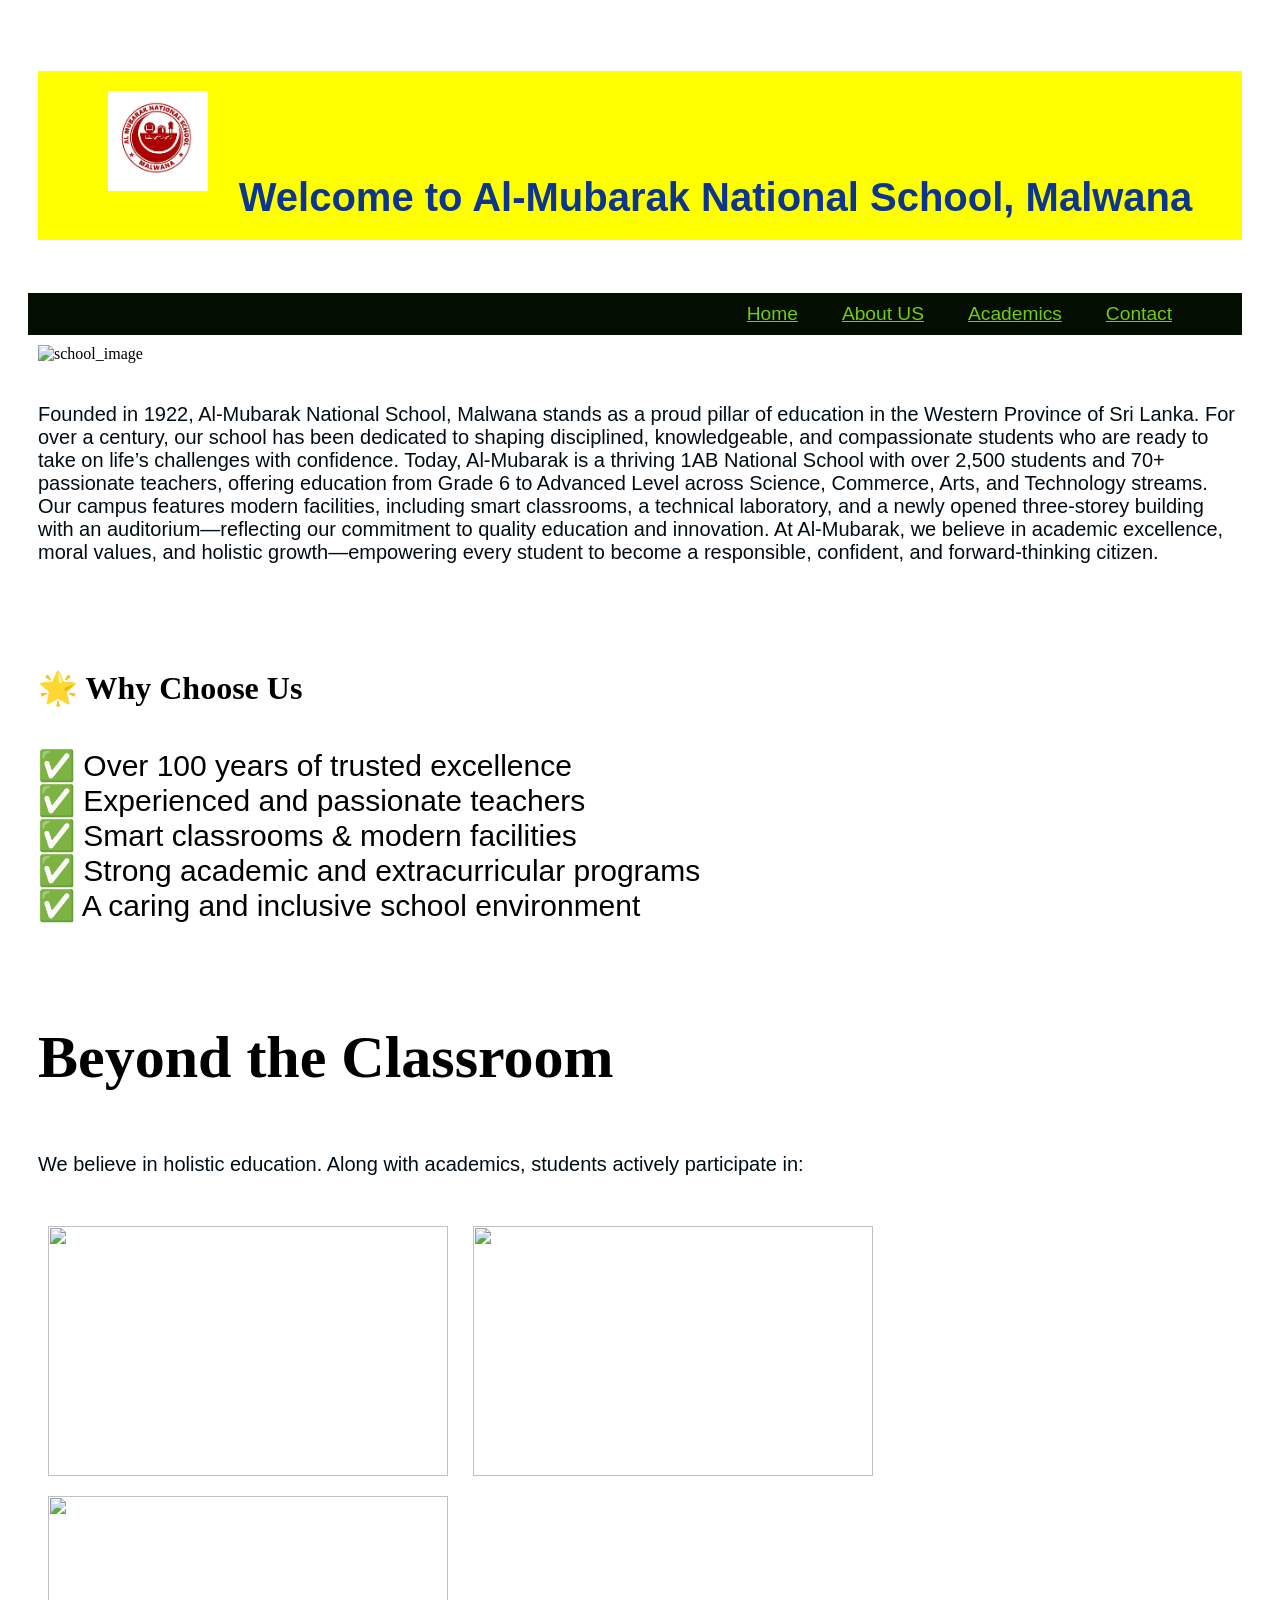
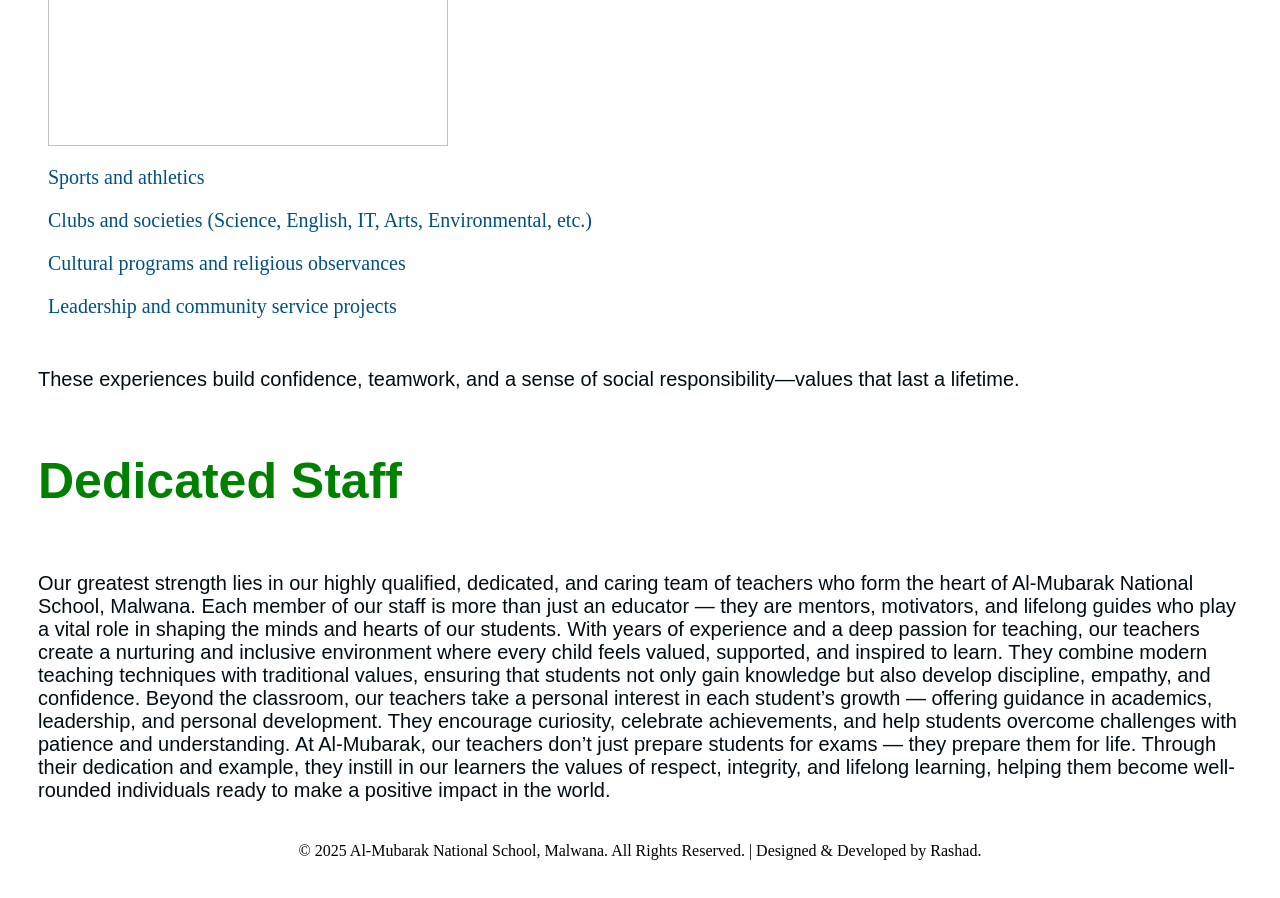
==== index.html @ 5258eaf8 "Created a School Website" ====
<!DOCTYPE html>
<html lang="en">

<head>
    <meta charset="UTF-8">
    <meta name="viewport" content="width=device-width, initial-scale=1.0">
    <link rel='styleSheet' href='Assets/Css/index.css'>
    <title>School Website</title>
</head>
<section>

    <h1 class="h1_class" style="padding-top:0px;"> 
       <img src="Assets/icon/images.jpg"class="icons"> Welcome to Al-Mubarak National School, Malwana </h1>
</section>

<body>



    <nav>
        <a href="index.html">Home</a>
        <a href="About.html">About US</a>
        <a href="Academics.html">Academics</a>
        <a href="Contact.html">Contact</a>
        <span></span>
    </nav>
    <img src="Assets/Image/school_image.png" alt="school_image">
    <p class="descriptions">
        Founded in 1922, Al-Mubarak National School, Malwana stands as a proud pillar of education in the Western
        Province of Sri Lanka. For over a century, our school has been dedicated to shaping disciplined, knowledgeable,
        and compassionate students who are ready to take on life’s challenges with confidence.

        Today, Al-Mubarak is a thriving 1AB National School with over 2,500 students and 70+ passionate teachers,
        offering education from Grade 6 to Advanced Level across Science, Commerce, Arts, and Technology streams.

        Our campus features modern facilities, including smart classrooms, a technical laboratory, and a newly opened
        three-storey building with an auditorium—reflecting our commitment to quality education and innovation.

        At Al-Mubarak, we believe in academic excellence, moral values, and holistic growth—empowering every student to
        become a responsible, confident, and forward-thinking citizen.
    </p>


    <p>
        <br>
    <h1>🌟 Why Choose Us</h1>
    <div class="list">
        ✅ Over 100 years of trusted excellence<br>
        ✅ Experienced and passionate teachers<br>
        ✅ Smart classrooms & modern facilities<br>
        ✅ Strong academic and extracurricular programs<br>
        ✅ A caring and inclusive school environment<br>
    </div>
    </p>
    <h1 style="font-size:60px;">
        Beyond the Classroom
    </h1>

   <p class="descriptions"> We believe in holistic education. Along with academics, students actively participate in:</p>

    <ul class="ul_decorate">
        <img src="Assets/Image/sports.jpg" class="image_unique">
        <img src="Assets/Image/Communities.jpg" class="image_unique">
        <img src="Assets/Image/leadership_Programs.jpg" class="image_unique">

        <li>Sports and athletics</li>
        <li>Clubs and societies (Science, English, IT, Arts, Environmental, etc.)</li>
        <li>Cultural programs and religious observances</li>
        <li>Leadership and community service projects</li>

    </ul>

    <p class="descriptions">These experiences build confidence, teamwork, and a sense of social responsibility—values
        that last a lifetime.
    </p>

    <h2 style="font-size:50px; color:green; font-family:'Franklin Gothic Medium', 'Arial Narrow', Arial, sans-serif;">
        Dedicated Staff
    </h2>
    <p class="descriptions">
        Our greatest strength lies in our highly qualified, dedicated, and caring team of teachers who form the heart of
        Al-Mubarak National School, Malwana.
        Each member of our staff is more than just an educator — they are mentors, motivators, and lifelong guides who
        play a vital role in shaping the minds and hearts of our students.

        With years of experience and a deep passion for teaching, our teachers create a nurturing and inclusive
        environment where every child feels valued, supported, and inspired to learn. They combine modern teaching
        techniques with traditional values, ensuring that students not only gain knowledge but also develop discipline,
        empathy, and confidence.

        Beyond the classroom, our teachers take a personal interest in each student’s growth — offering guidance in
        academics, leadership, and personal development.
        They encourage curiosity, celebrate achievements, and help students overcome challenges with patience and
        understanding.

        At Al-Mubarak, our teachers don’t just prepare students for exams — they prepare them for life.
        Through their dedication and example, they instill in our learners the values of respect, integrity, and
        lifelong learning, helping them become well-rounded individuals ready to make a positive impact in the world.
    </p>
   
<footer style="text-align: center;">
    
    &copy;   2025 Al-Mubarak National School, Malwana. All Rights Reserved. | Designed & Developed by Rashad.

</body>

</html>
---- Assets/Css/index.css ----
*{
    padding:10px;
    
    

}
a{
    
    font-family:'Lucida Sans', 'Lucida Sans Regular', 'Lucida Grande', 'Lucida Sans Unicode', Geneva, Verdana, sans-serif;
    font-size:larger;
    color:rgb(115, 204, 13);
    background-color: none;
   

  
    

}

.descriptions{
    font-family:'Trebuchet MS', 'Lucida Sans Unicode', 'Lucida Grande', 'Lucida Sans', Arial, sans-serif;
    color:rgb(1, 13, 20);
}
.h1_class{
    color:rgb(12, 53, 141);
    padding:20px;
    font-size:40px;
    text-align:center;
    font-family:'Segoe UI', Tahoma, Geneva, Verdana, sans-serif;
    background-color: yellow;
    


}
p{
    line-break:none;
    font-size:20px;
    color:black;
   font-size:20px;
}
nav{
    margin-right:10px;
    margin-top:10px;
    background-color:rgb(3, 14, 1);
    text-align:right;
   
    

}
nav a{
   margin:0px;
   padding:0px;
    
   margin-right: 40px;
   
   
   
   

}
img{
    width:700px;
    height:400px;
}

.about_section_h2{
   background-color:rgb(0, 255, 13);
   padding:10px;
   font-size:40px;
   background-size:80px; 
   margin: 10px;
   height:80px;
   padding: 80px;
   
}
.description_academics{
    color:rgb(7, 7, 114);
    font-family:'Lucida Sans', 'Lucida Sans Regular', 'Lucida Grande', 'Lucida Sans Unicode', Geneva, Verdana, sans-serif;
}
.Academics_h2{
    padding:20px;
    color:rgb(9, 22, 16);
    background-color:rgb(8, 122, 112);
}
.list{
    font-family:'Gill Sans', 'Gill Sans MT', Calibri, 'Trebuchet MS', sans-serif;
    font-size:30px;
}
.ul_decorate{
    color: rgb(0, 81, 128);
    font-size:20px;
    list-style-type: none;
}

.image_unique{

    width:400px;
    height: 250px;
}
.contact_us{
    color:rgb(72, 17, 224);
    font-family: 'Times New Roman', Times, serif;
    font-size:40px;

    
}
.icons{
    width:100px;
    height:100px;
    padding:20px;
    margin:0px;
    

}
.btn{
    border-radius:20px;
    
    width:90px;
    background-color:green;
}
.cotact_details{
align-items:center;
}
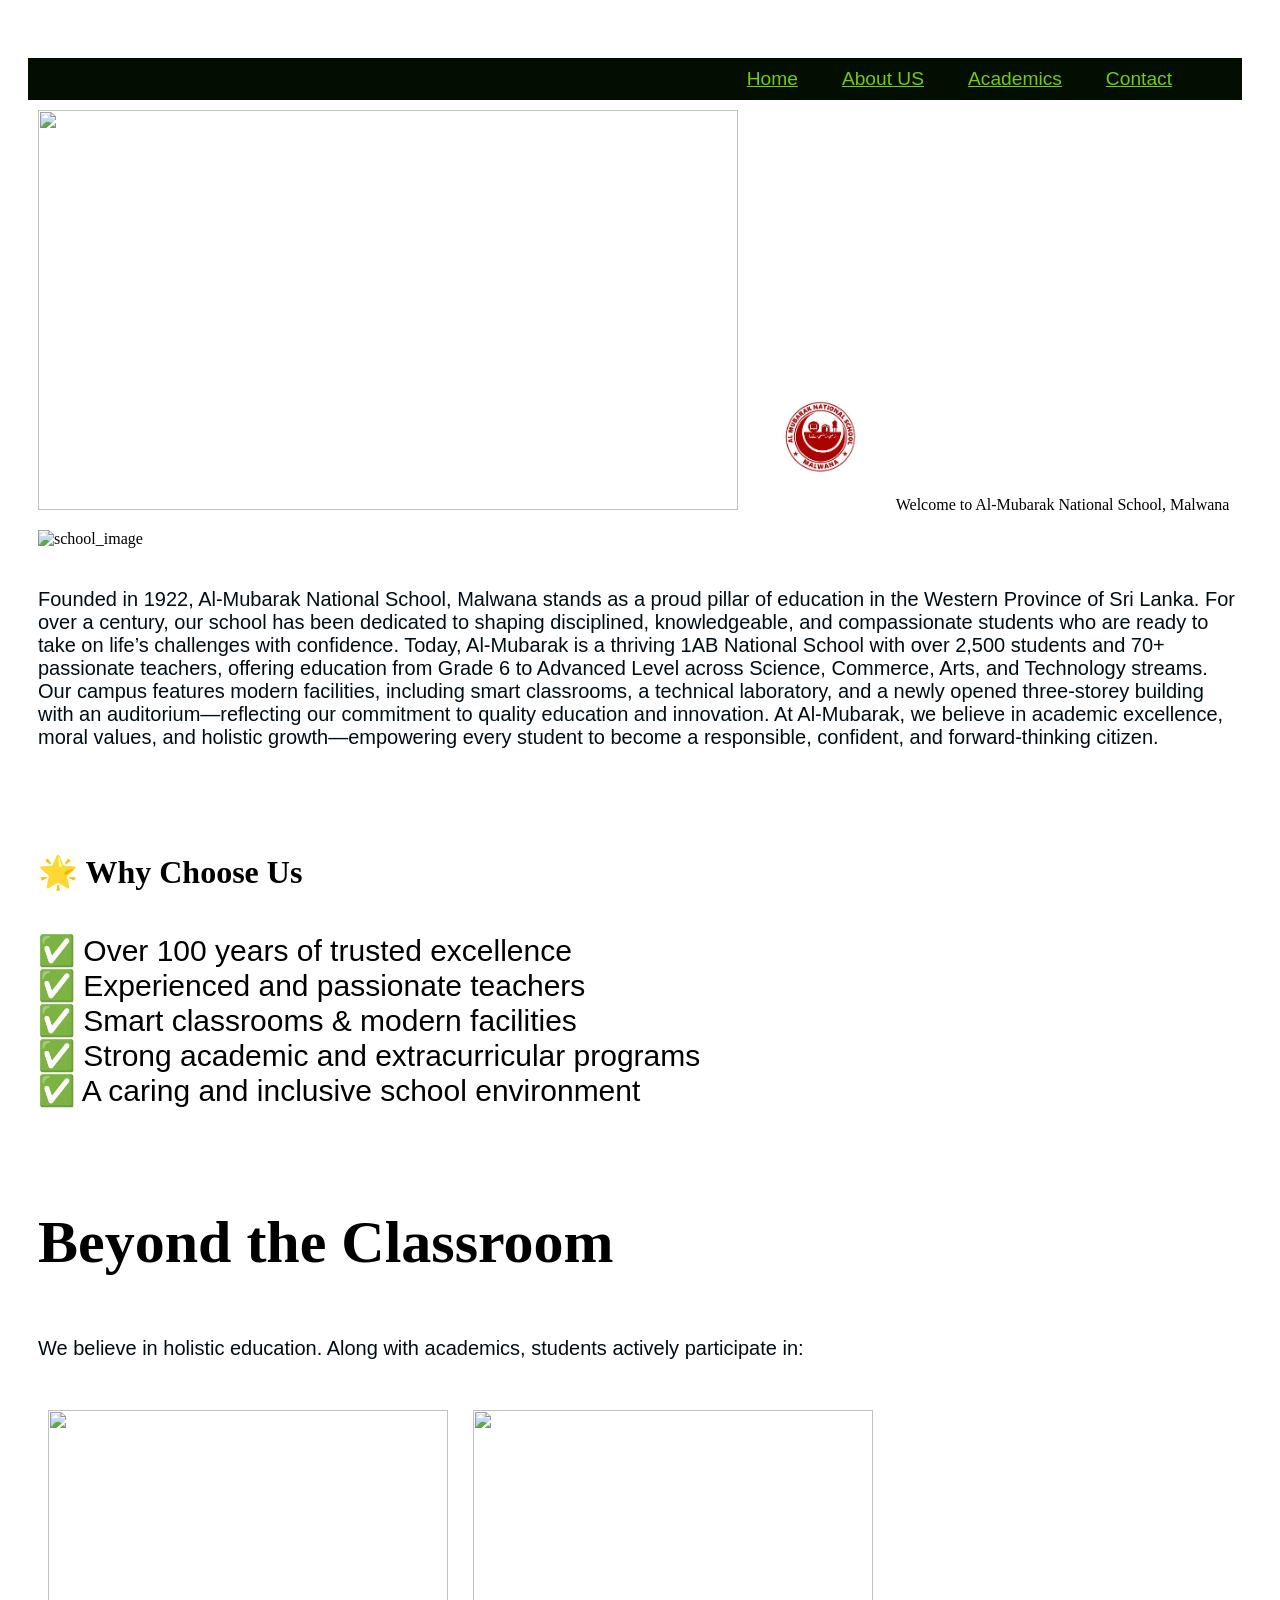
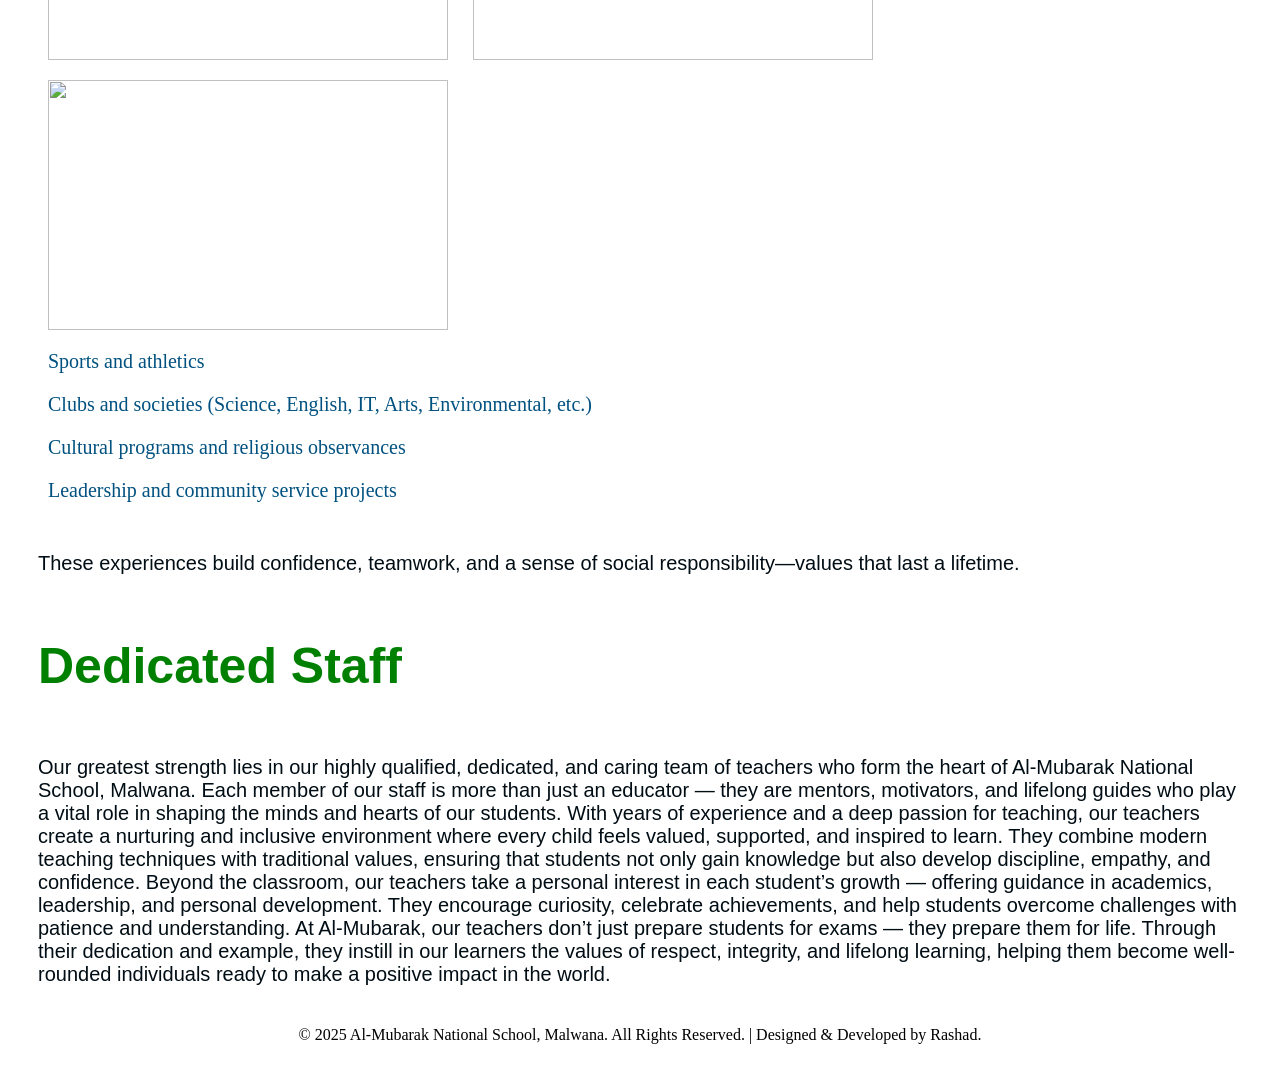
==== commit b60f7a73: "created an image background for school in index.html file and created css and also created imae logo" ====
--- a/index.html
+++ b/index.html
@@ -9,8 +9,9 @@
 </head>
 <section>
 
-    <h1 class="h1_class" style="padding-top:0px;"> 
-       <img src="Assets/icon/images.jpg"class="icons"> Welcome to Al-Mubarak National School, Malwana </h1>
+    
+
+       
 </section>
 
 <body>
@@ -24,6 +25,8 @@
         <a href="Contact.html">Contact</a>
         <span></span>
     </nav>
+    <img src="Assets/image/school.jpeg" class ="background-img">
+    <img src="Assets/icon/images.jpg"class="icons"> Welcome to Al-Mubarak National School, Malwana </h1>
     <img src="Assets/Image/school_image.png" alt="school_image">
     <p class="descriptions">
         Founded in 1922, Al-Mubarak National School, Malwana stands as a proud pillar of education in the Western
--- a/Assets/Css/index.css
+++ b/Assets/Css/index.css
@@ -31,6 +31,10 @@
     
 
 
+}
+
+.background-img{
+    background-image:initial;
 }
 p{
     line-break:none;
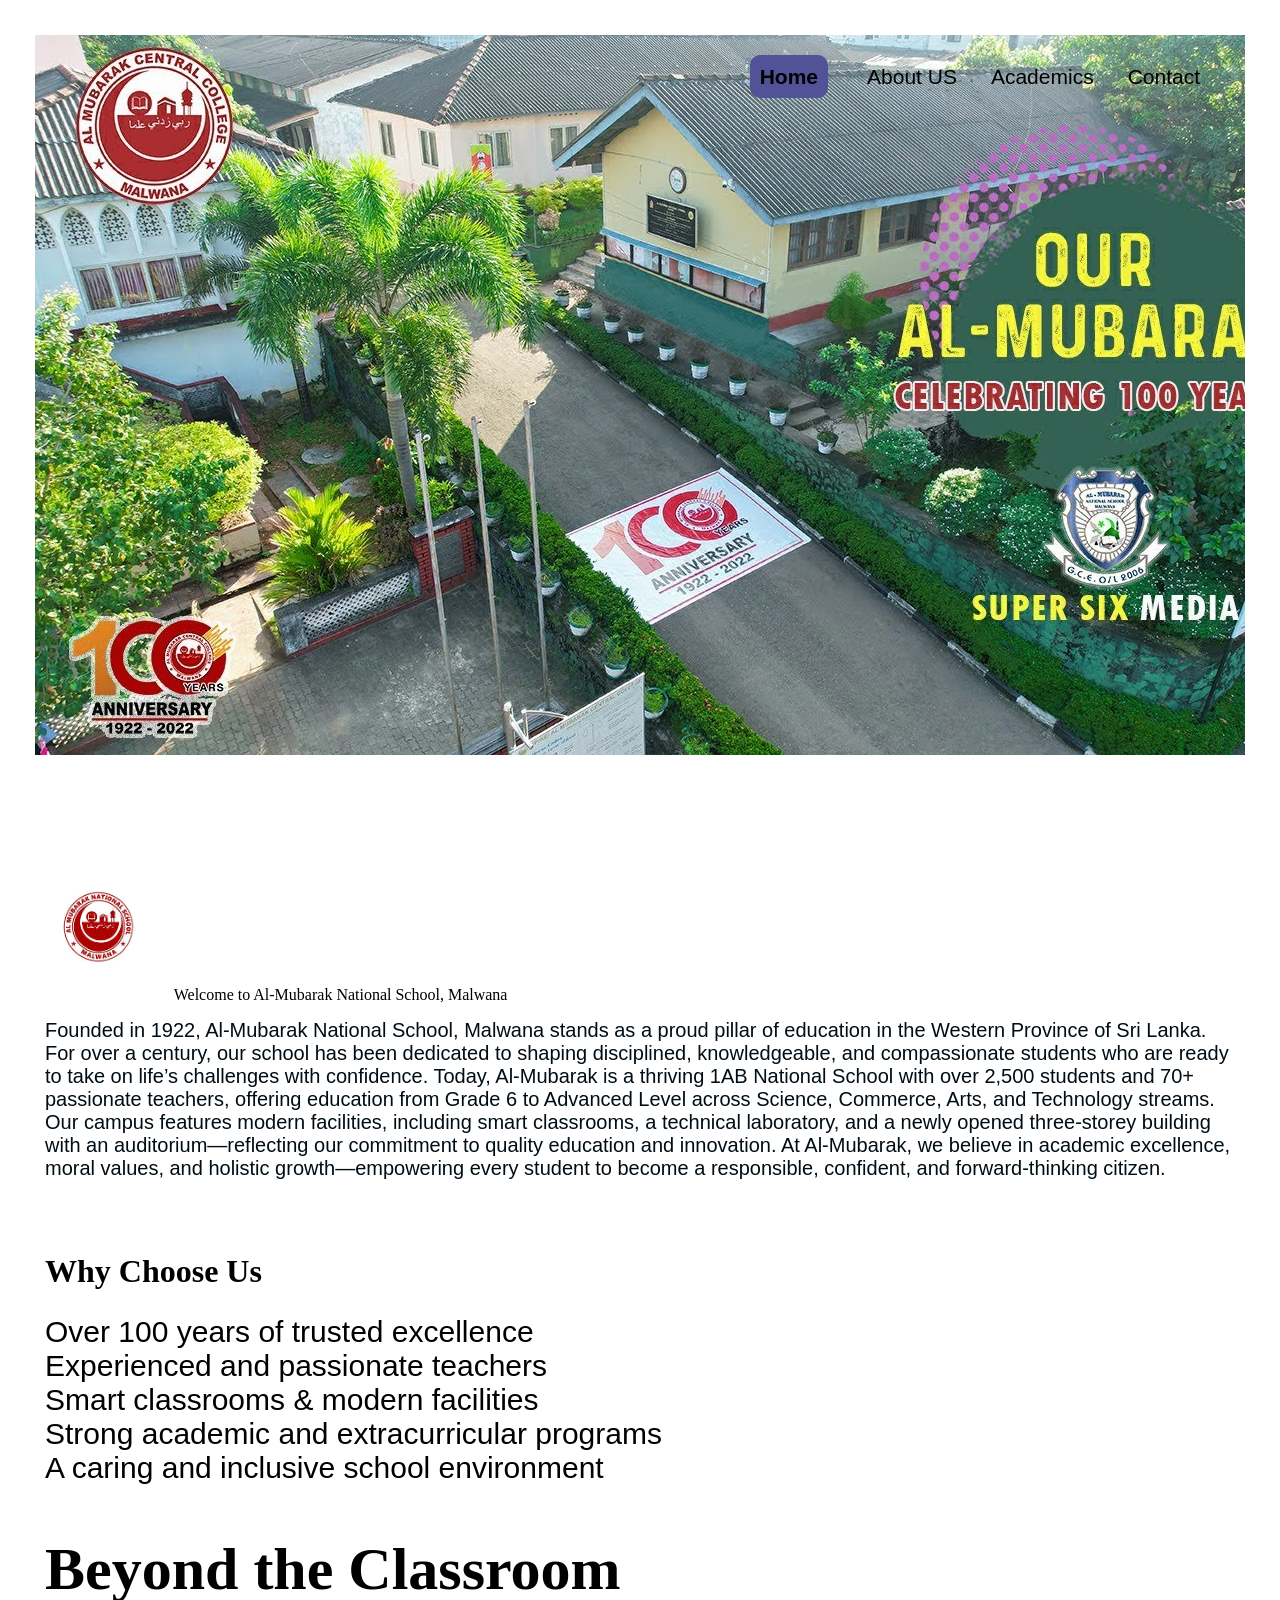
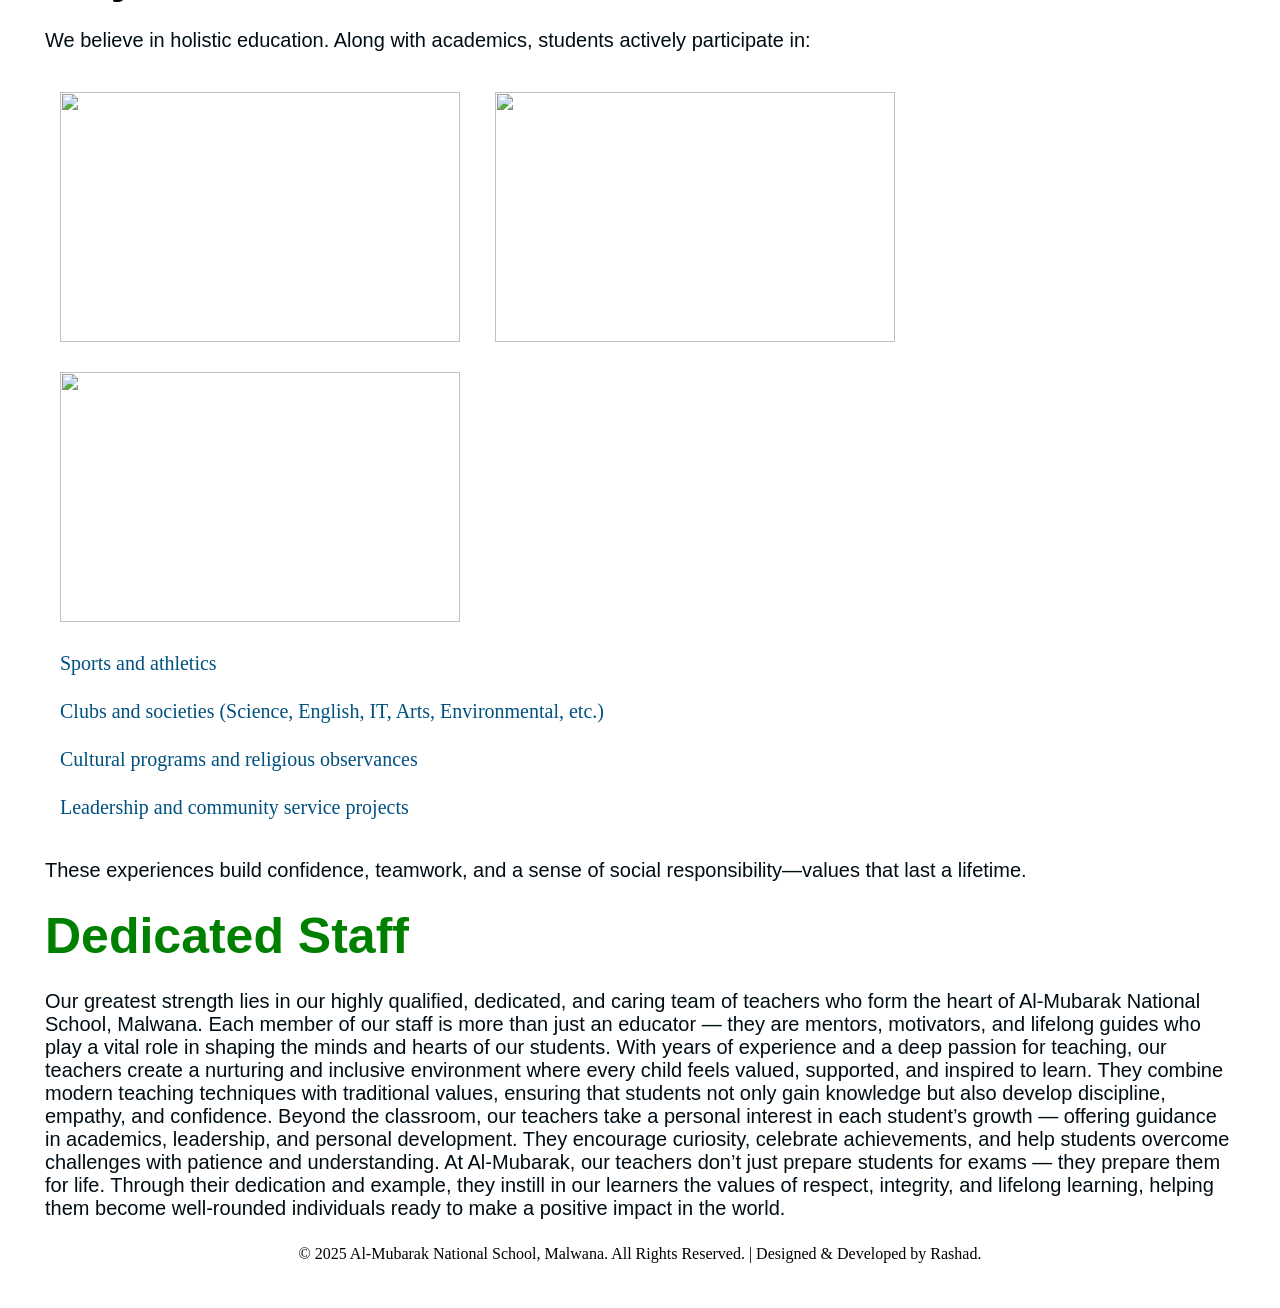
==== commit ced44ff4: "i have changed nav to background  image also" ====
--- a/index.html
+++ b/index.html
@@ -7,59 +7,61 @@
     <link rel='styleSheet' href='Assets/Css/index.css'>
     <title>School Website</title>
 </head>
-<section>
 
-    
+
+<body>
+    <div class="image">
+        
+        <div class="nav-section">
+            <a class="active" href="index.html">Home</a>
+            <a class="" href="About.html">About US</a>
+            <a class="" href="Academics.html">Academics</a>
+            <a class="" href="Contact.html">Contact</a>
 
        
-</section>
-
-<body>
+</div>
+</div>
 
 
+        <img src="Assets/icon/images.jpg" class="icons"> Welcome to Al-Mubarak National School, Malwana </h1>
 
-    <nav>
-        <a href="index.html">Home</a>
-        <a href="About.html">About US</a>
-        <a href="Academics.html">Academics</a>
-        <a href="Contact.html">Contact</a>
-        <span></span>
-    </nav>
-    <img src="Assets/image/school.jpeg" class ="background-img">
-    <img src="Assets/icon/images.jpg"class="icons"> Welcome to Al-Mubarak National School, Malwana </h1>
-    <img src="Assets/Image/school_image.png" alt="school_image">
-    <p class="descriptions">
-        Founded in 1922, Al-Mubarak National School, Malwana stands as a proud pillar of education in the Western
-        Province of Sri Lanka. For over a century, our school has been dedicated to shaping disciplined, knowledgeable,
-        and compassionate students who are ready to take on life’s challenges with confidence.
+        <p class="descriptions">
+            Founded in 1922, Al-Mubarak National School, Malwana stands as a proud pillar of education in the Western
+            Province of Sri Lanka. For over a century, our school has been dedicated to shaping disciplined,
+            knowledgeable,
+            and compassionate students who are ready to take on life’s challenges with confidence.
 
-        Today, Al-Mubarak is a thriving 1AB National School with over 2,500 students and 70+ passionate teachers,
-        offering education from Grade 6 to Advanced Level across Science, Commerce, Arts, and Technology streams.
+            Today, Al-Mubarak is a thriving 1AB National School with over 2,500 students and 70+ passionate teachers,
+            offering education from Grade 6 to Advanced Level across Science, Commerce, Arts, and Technology streams.
 
-        Our campus features modern facilities, including smart classrooms, a technical laboratory, and a newly opened
-        three-storey building with an auditorium—reflecting our commitment to quality education and innovation.
+            Our campus features modern facilities, including smart classrooms, a technical laboratory, and a newly
+            opened
+            three-storey building with an auditorium—reflecting our commitment to quality education and innovation.
 
-        At Al-Mubarak, we believe in academic excellence, moral values, and holistic growth—empowering every student to
-        become a responsible, confident, and forward-thinking citizen.
-    </p>
+            At Al-Mubarak, we believe in academic excellence, moral values, and holistic growth—empowering every student
+            to
+            become a responsible, confident, and forward-thinking citizen.
+        </p>
 
+    </div>
 
     <p>
         <br>
-    <h1>🌟 Why Choose Us</h1>
+    <h1> Why Choose Us</h1>
     <div class="list">
-        ✅ Over 100 years of trusted excellence<br>
-        ✅ Experienced and passionate teachers<br>
-        ✅ Smart classrooms & modern facilities<br>
-        ✅ Strong academic and extracurricular programs<br>
-        ✅ A caring and inclusive school environment<br>
+        Over 100 years of trusted excellence<br>
+        Experienced and passionate teachers<br>
+        Smart classrooms & modern facilities<br>
+        Strong academic and extracurricular programs<br>
+        A caring and inclusive school environment<br>
     </div>
     </p>
     <h1 style="font-size:60px;">
         Beyond the Classroom
     </h1>
 
-   <p class="descriptions"> We believe in holistic education. Along with academics, students actively participate in:</p>
+    <p class="descriptions"> We believe in holistic education. Along with academics, students actively participate in:
+    </p>
 
     <ul class="ul_decorate">
         <img src="Assets/Image/sports.jpg" class="image_unique">
@@ -80,6 +82,7 @@
     <h2 style="font-size:50px; color:green; font-family:'Franklin Gothic Medium', 'Arial Narrow', Arial, sans-serif;">
         Dedicated Staff
     </h2>
+
     <p class="descriptions">
         Our greatest strength lies in our highly qualified, dedicated, and caring team of teachers who form the heart of
         Al-Mubarak National School, Malwana.
@@ -100,10 +103,10 @@
         Through their dedication and example, they instill in our learners the values of respect, integrity, and
         lifelong learning, helping them become well-rounded individuals ready to make a positive impact in the world.
     </p>
-   
-<footer style="text-align: center;">
-    
-    &copy;   2025 Al-Mubarak National School, Malwana. All Rights Reserved. | Designed & Developed by Rashad.
+
+    <footer style="text-align: center;">
+
+        &copy; 2025 Al-Mubarak National School, Malwana. All Rights Reserved. | Designed & Developed by Rashad.
 
 </body>
 
--- a/Assets/Css/index.css
+++ b/Assets/Css/index.css
@@ -1,14 +1,42 @@
 *{
     padding:10px;
-    
+    margin:5px;
     
 
+}
+.image{
+    background-image: url(/Assets/Image/mainSchool.jpg);
+    background-repeat: no-repeat;
+    height:800px;
+
+}
+.nav-section {
+   text-align: right; 
+   margin-right:10px;
+    margin-top:10px;
+    text-decoration:none;
+
+    
+}
+.nav-section a{
+    text-align:right;
+    text-decoration: none;
+}
+
+.active{
+    background-color:rgb(82, 82, 153);
+    margin:20px;
+    padding: 10px;
+    border-radius: 10px;
+    font-weight:bold;
+    text-decoration:none;
+    
 }
 a{
     
     font-family:'Lucida Sans', 'Lucida Sans Regular', 'Lucida Grande', 'Lucida Sans Unicode', Geneva, Verdana, sans-serif;
-    font-size:larger;
-    color:rgb(115, 204, 13);
+    font-size:21px;
+    color:rgb(0, 0, 0);
     background-color: none;
    
 
@@ -34,7 +62,14 @@
 }
 
 .background-img{
-    background-image:initial;
+    
+    width:100dvh;
+    height:500px;
+    background-image: url("/Assets/Image/school.jpeg");
+    background-repeat: no-repeat;
+    
+   
+   
 }
 p{
     line-break:none;
@@ -43,10 +78,7 @@
    font-size:20px;
 }
 nav{
-    margin-right:10px;
-    margin-top:10px;
-    background-color:rgb(3, 14, 1);
-    text-align:right;
+    
    
     
 
@@ -56,6 +88,9 @@
    padding:0px;
     
    margin-right: 40px;
+   text-decoration:none;
+   position: relative;
+
    
    
    
